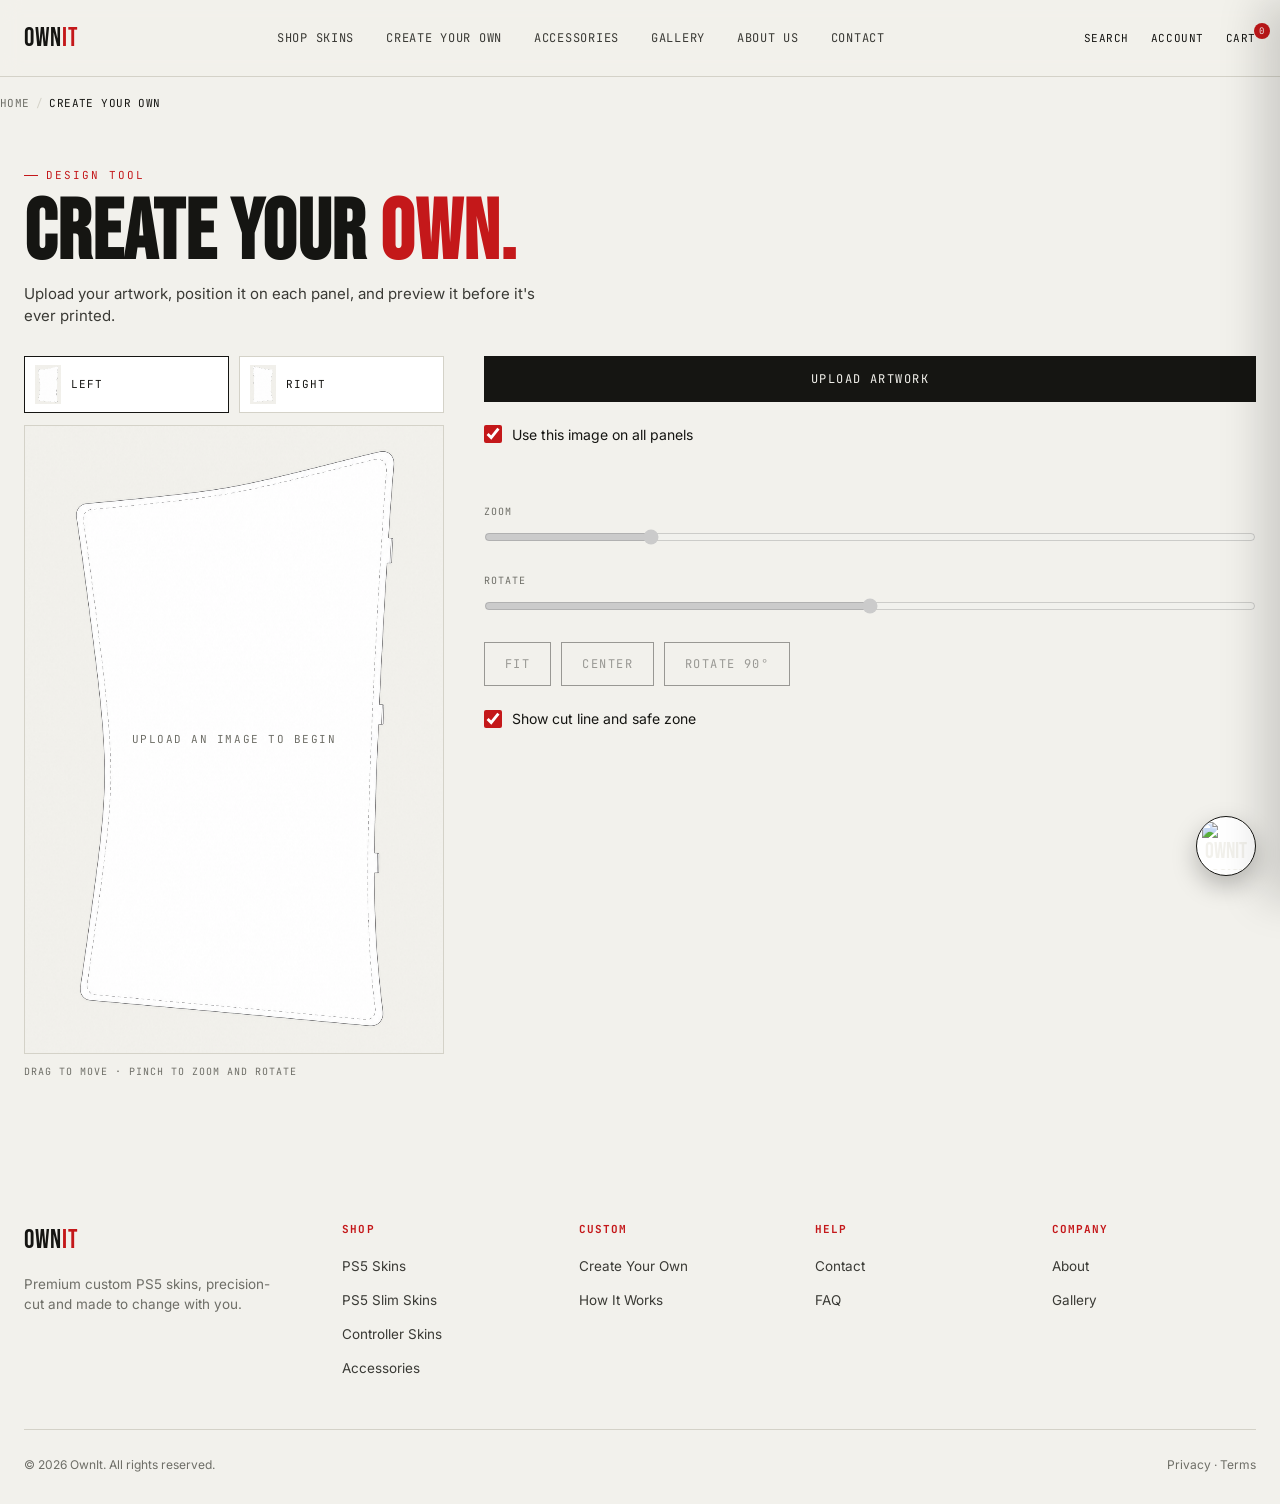
==== create-your-own/index.html @ 5490cae4 "Create Your Own: panel editor" ====
<!DOCTYPE html>
<html lang="en">
<head>
<meta charset="UTF-8">
<meta name="viewport" content="width=device-width, initial-scale=1.0">
<title>Create Your Own: Design Your PS5 Skin | OwnIt</title>
<meta name="description" content="Upload your artwork and design a custom PS5 skin, panel by panel, with the OwnIt design tool.">
<meta name="robots" content="index, follow">
<meta name="theme-color" content="#F2F1EC">
<link rel="preconnect" href="https://fonts.googleapis.com">
<link rel="preconnect" href="https://fonts.gstatic.com" crossorigin>
<link href="https://fonts.googleapis.com/css2?family=Bebas+Neue&family=Inter:wght@400;500;600;700;800&family=JetBrains+Mono:wght@400;500;600&display=swap" rel="stylesheet">
<link rel="stylesheet" href="style.css">
</head>
<body>

<header class="site-header">
  <div class="wrap header-inner">
    <a href="/" class="logo">Own<span>It</span></a>
    <nav class="main-nav" aria-label="Primary">
      <a href="/#collection">Shop Skins</a>
      <a href="/create-your-own/">Create Your Own</a>
      <a href="/#setup">Accessories</a>
      <a href="/#ugc">Gallery</a>
      <a href="/#why">About Us</a>
      <a href="/#footer">Contact</a>
    </nav>
    <div class="header-actions">
      <button class="icon-btn" aria-label="Search">Search</button>
      <button class="icon-btn" aria-label="Account">Account</button>
      <button class="icon-btn" aria-label="Cart, 0 items" data-cart-open>Cart<span class="cart-count">0</span></button>
    </div>
  </div>
</header>

<div class="cart-overlay" id="cartOverlay" data-cart-close></div>
<aside class="cart-drawer" id="cartDrawer" aria-label="Shopping cart">
  <div class="cart-drawer-head">
    <h2>Cart</h2>
    <button type="button" data-cart-close aria-label="Close cart">Close ✕</button>
  </div>
  <div class="cart-drawer-body" id="cartDrawerBody">
    <p class="cart-empty">Your cart is empty. <a href="/#collection">Shop the collection →</a></p>
  </div>
  <div class="cart-drawer-footer" id="cartDrawerFooter" style="display:none;">
    <div class="cart-subtotal-row"><span>Subtotal</span><span id="cartSubtotal">Rs. 0</span></div>
    <p class="cart-note">Shipping and taxes calculated at checkout.</p>
    <a href="/checkout/" class="btn btn-primary">Checkout</a>
  </div>
</aside>

<nav class="breadcrumb wrap" aria-label="Breadcrumb">
  <ol>
    <li><a href="/">Home</a></li>
    <li>Create Your Own</li>
  </ol>
</nav>

<main>
  <section class="cyo wrap">
    <div class="cyo-head">
      <span class="eyebrow">Design tool</span>
      <h1>Create Your <span class="accent">Own.</span></h1>
      <p class="cyo-lead">Upload your artwork, position it on each panel, and preview it before it's ever printed.</p>
    </div>
    <div class="cyo-app">
      <div class="cyo-stage">
        <div class="cyo-tabs" id="cyoTabs" role="tablist" aria-label="Console panels"></div>
        <div class="cyo-canvas-wrap">
          <canvas id="cyoCanvas" width="1024" height="1536" aria-label="Skin panel editor"></canvas>
          <div class="cyo-empty" id="cyoEmpty">Upload an image to begin</div>
        </div>
        <p class="cyo-hint">Drag to move · Pinch to zoom and rotate</p>
      </div>
      <div class="cyo-controls">
        <label class="btn btn-primary" style="cursor:pointer;">Upload artwork
          <input type="file" id="cyoFile" accept="image/*" hidden>
        </label>
        <label class="cyo-check"><input type="checkbox" id="cyoAll" checked> Use this image on all panels</label>
        <div class="cyo-warn" id="cyoWarn" role="status"></div>
        <div class="cyo-field">
          <span class="tag">Zoom</span>
          <input type="range" id="cyoZoom" min="20" max="400" value="100" disabled aria-label="Zoom">
        </div>
        <div class="cyo-field">
          <span class="tag">Rotate</span>
          <input type="range" id="cyoRot" min="-180" max="180" value="0" disabled aria-label="Rotate">
        </div>
        <div class="cyo-row">
          <button type="button" class="btn btn-ghost" data-cyo-act="fit" disabled>Fit</button>
          <button type="button" class="btn btn-ghost" data-cyo-act="center" disabled>Center</button>
          <button type="button" class="btn btn-ghost" data-cyo-act="rot90" disabled>Rotate 90°</button>
        </div>
        <label class="cyo-check"><input type="checkbox" id="cyoGuides" checked> Show cut line and safe zone</label>
      </div>
    </div>
  </section>
</main>

<footer class="site-footer" id="footer">
  <div class="wrap">
    <div class="footer-grid">
      <div class="footer-brand">
        <a href="/" class="logo">Own<span style="color:var(--blood);">It</span></a>
        <p style="color:var(--graphite);font-size:13.5px;max-width:260px;margin-top:14px;">Premium custom PS5 skins, precision-cut and made to change with you.</p>
      </div>
      <div class="footer-col">
        <h4>Shop</h4>
        <ul>
          <li><a href="/#collection">PS5 Skins</a></li>
          <li><a href="/#collection">PS5 Slim Skins</a></li>
          <li><a href="/#setup">Controller Skins</a></li>
          <li><a href="/#setup">Accessories</a></li>
        </ul>
      </div>
      <div class="footer-col">
        <h4>Custom</h4>
        <ul>
          <li><a href="/create-your-own/">Create Your Own</a></li>
          <li><a href="/#customizer">How It Works</a></li>
        </ul>
      </div>
      <div class="footer-col">
        <h4>Help</h4>
        <ul>
          <li><a href="/#footer">Contact</a></li>
          <li><a href="/#faq">FAQ</a></li>
        </ul>
      </div>
      <div class="footer-col">
        <h4>Company</h4>
        <ul>
          <li><a href="/#why">About</a></li>
          <li><a href="/#ugc">Gallery</a></li>
        </ul>
      </div>
    </div>
    <div class="footer-bottom">
      <p>© 2026 OwnIt. All rights reserved.</p>
      <p><a href="/#footer">Privacy</a> · <a href="/#footer">Terms</a></p>
    </div>
  </div>
</footer>

<script src="/js/cart.js"></script>
<script src="/js/assistant.js"></script>
<script src="/create-your-own/editor.js"></script>
</body>
</html>
---- create-your-own/style.css ----
:root{
  --paper:#F2F1EC;
  --paper-dim:#E7E5DE;
  --ink:#151512;
  --ink-soft:#3A3A35;
  --graphite:#6E6E67;
  --line:#D4D2C8;
  --blood:#C4181A;
  --blood-deep:#8A1012;
  --white:#FFFFFF;
  --display: 'Bebas Neue', sans-serif;
  --body: 'Inter', sans-serif;
  --mono: 'JetBrains Mono', monospace;
  --maxw: 1320px;
}
*{margin:0;padding:0;box-sizing:border-box;-webkit-tap-highlight-color:transparent;}
html{scroll-behavior:smooth;}
body{background:var(--paper);color:var(--ink);font-family:var(--body);line-height:1.5;-webkit-font-smoothing:antialiased;}
img{max-width:100%;display:block;}
a{color:inherit;text-decoration:none;}
ul,ol{list-style:none;}
button{font-family:inherit;cursor:pointer;border:none;background:none;color:inherit;}
.wrap{max-width:var(--maxw);margin:0 auto;padding:0 24px;}
.eyebrow{font-family:var(--mono);font-size:11px;letter-spacing:.18em;text-transform:uppercase;color:var(--blood);display:inline-flex;align-items:center;gap:8px;}
.eyebrow::before{content:"";width:14px;height:1px;background:var(--blood);display:inline-block;}
h1,h2,h3{font-family:var(--display);letter-spacing:.01em;line-height:.92;text-transform:uppercase;}
.btn{display:inline-flex;align-items:center;justify-content:center;gap:10px;font-family:var(--mono);font-size:12px;letter-spacing:.12em;text-transform:uppercase;padding:16px 30px;border:1.5px solid var(--ink);white-space:nowrap;transition:transform .15s ease, background .15s ease, color .15s ease;}
.btn-primary{background:var(--ink);color:var(--paper);}
.btn-primary:hover{background:var(--blood);border-color:var(--blood);transform:translateY(-2px);}
.btn-ghost{background:transparent;color:var(--ink);}
.btn-ghost:hover{background:var(--ink);color:var(--paper);}
.tag{font-family:var(--mono);font-size:10px;letter-spacing:.1em;text-transform:uppercase;color:var(--graphite);}
:focus-visible{outline:2px solid var(--blood);outline-offset:3px;}
@media (prefers-reduced-motion: reduce){*{animation-duration:.01ms !important;transition-duration:.01ms !important;}}

/* Header (shared) */
.site-header{position:sticky;top:0;z-index:100;background:rgba(242,241,236,.85);backdrop-filter:blur(10px);border-bottom:1px solid var(--line);}
.header-inner{display:flex;align-items:center;justify-content:space-between;height:76px;}
.logo{font-family:var(--display);font-size:26px;letter-spacing:.04em;}
.logo span{color:var(--blood);}
.main-nav{display:flex;gap:32px;}
.main-nav a{font-family:var(--mono);font-size:12px;letter-spacing:.06em;text-transform:uppercase;color:var(--ink-soft);}
.main-nav a:hover{color:var(--blood);}
.header-actions{display:flex;align-items:center;gap:22px;}
.icon-btn{position:relative;font-family:var(--mono);font-size:11px;letter-spacing:.05em;text-transform:uppercase;}
.cart-count{position:absolute;top:-8px;right:-14px;background:var(--blood);color:var(--white);font-size:9px;width:16px;height:16px;border-radius:50%;display:flex;align-items:center;justify-content:center;transition:transform .2s ease;}
.cart-count.bump{transform:scale(1.4);}
@media(max-width:900px){.main-nav{display:none;}}

/* Cart drawer (shared) */
.cart-overlay{position:fixed;inset:0;background:rgba(21,21,18,.4);z-index:200;opacity:0;pointer-events:none;transition:opacity .25s ease;}
.cart-overlay.open{opacity:1;pointer-events:auto;}
.cart-drawer{position:fixed;top:0;right:0;bottom:0;width:min(420px,100%);background:var(--paper);z-index:201;display:flex;flex-direction:column;transform:translateX(100%);transition:transform .3s cubic-bezier(.65,0,.35,1);box-shadow:-20px 0 40px rgba(0,0,0,.15);}
.cart-drawer.open{transform:translateX(0);}
.cart-drawer-head{display:flex;justify-content:space-between;align-items:center;padding:22px 24px;border-bottom:1px solid var(--line);}
.cart-drawer-head h2{font-size:26px;}
.cart-drawer-head button{font-family:var(--mono);font-size:11px;text-transform:uppercase;letter-spacing:.06em;}
.cart-drawer-body{flex:1;overflow-y:auto;padding:20px 24px;}
.cart-empty{color:var(--graphite);font-size:14px;}
.cart-empty a{color:var(--blood);border-bottom:1px solid var(--blood);}
.cart-line{display:grid;grid-template-columns:64px 1fr auto;gap:14px;padding:16px 0;border-bottom:1px solid var(--line);}
.cart-line img{width:64px;height:64px;object-fit:cover;background:var(--paper-dim);border:1px solid var(--line);}
.cart-line-name{font-size:13.5px;font-weight:600;}
.cart-line-variant{font-size:11.5px;color:var(--graphite);margin:2px 0 8px;}
.cart-line-qty{display:flex;align-items:center;gap:10px;font-family:var(--mono);font-size:12px;}
.cart-line-qty button{border:1px solid var(--line);width:22px;height:22px;line-height:1;}
.cart-line-right{text-align:right;display:flex;flex-direction:column;justify-content:space-between;align-items:flex-end;}
.cart-line-price{font-weight:700;font-size:13.5px;}
.cart-line-remove{font-family:var(--mono);font-size:10px;letter-spacing:.05em;text-transform:uppercase;color:var(--graphite);text-decoration:underline;margin-top:8px;}
.cart-drawer-footer{border-top:1px solid var(--line);padding:20px 24px 26px;}
.cart-subtotal-row{display:flex;justify-content:space-between;font-size:15px;font-weight:700;margin-bottom:6px;}
.cart-note{font-size:11.5px;color:var(--graphite);margin-bottom:16px;}
.cart-drawer-footer .btn{width:100%;}

/* Breadcrumb */
.breadcrumb{padding:18px 0;}
.breadcrumb ol{display:flex;flex-wrap:wrap;gap:6px;font-family:var(--mono);font-size:11px;color:var(--graphite);text-transform:uppercase;letter-spacing:.04em;}
.breadcrumb a:hover{color:var(--blood);}
.breadcrumb li:not(:last-child)::after{content:"/";margin-left:6px;color:var(--line);}
.breadcrumb li:last-child{color:var(--ink);}

/* Coming soon hero */
.cs-hero{padding:60px 0 100px;text-align:center;max-width:760px;}
.cs-hero h1{font-size:clamp(44px,8vw,86px);margin:16px 0 22px;}
.cs-hero h1 .accent{color:var(--blood);}
.cs-lead{color:var(--ink-soft);font-size:16.5px;max-width:560px;margin:0 auto 50px;}
.cs-steps{display:grid;grid-template-columns:repeat(4,1fr);gap:20px;text-align:left;margin-bottom:56px;}
.cs-step{border-top:2px solid var(--ink);padding-top:16px;}
.cs-step .num{font-family:var(--mono);color:var(--blood);font-size:12px;}
.cs-step h3{font-family:var(--body);font-weight:700;font-size:14px;margin:8px 0 6px;text-transform:uppercase;letter-spacing:.03em;}
.cs-step p{font-size:12.5px;color:var(--graphite);}
.cs-cta{display:flex;justify-content:center;}
@media(max-width:800px){.cs-steps{grid-template-columns:repeat(2,1fr);}}

/* Footer (shared) */
.site-footer{padding:70px 0 30px;background:var(--paper);}
.footer-grid{display:grid;grid-template-columns:1.4fr repeat(4,1fr);gap:32px;padding-bottom:40px;}
.footer-col h4{font-family:var(--mono);font-size:11px;letter-spacing:.1em;text-transform:uppercase;color:var(--blood);margin-bottom:16px;}
.footer-col ul li{margin-bottom:10px;}
.footer-col a{font-size:13.5px;color:var(--ink-soft);}
.footer-col a:hover{color:var(--blood);}
.footer-bottom{display:flex;justify-content:space-between;align-items:center;padding-top:26px;border-top:1px solid var(--line);flex-wrap:wrap;gap:14px;}
.footer-bottom p{font-size:12px;color:var(--graphite);}
@media(max-width:900px){.footer-grid{grid-template-columns:repeat(2,1fr);}}
@media(max-width:520px){.footer-grid{grid-template-columns:1fr;}}

/* Create Your Own: editor */
.cyo{padding:28px 24px 72px;}
.cyo-head h1{font-size:clamp(44px,8vw,84px);margin:12px 0 10px;}
.cyo-head .accent{color:var(--blood);}
.cyo-lead{color:var(--ink-soft);max-width:520px;font-size:15px;}
.cyo-app{display:grid;grid-template-columns:minmax(0,420px) 1fr;gap:40px;margin-top:28px;align-items:start;}
.cyo-tabs{display:flex;gap:10px;margin-bottom:12px;}
.cyo-tab{flex:1;display:flex;align-items:center;gap:10px;padding:8px 10px;border:1.5px solid var(--line);background:var(--white);font-family:var(--mono);font-size:11px;letter-spacing:.08em;text-transform:uppercase;}
.cyo-tab[aria-selected="true"]{border-color:var(--ink);}
.cyo-tab canvas{width:26px;height:39px;background:var(--paper-dim);flex:none;}
.cyo-canvas-wrap{position:relative;background:var(--paper-dim);border:1px solid var(--line);}
.cyo-canvas-wrap canvas{width:100%;height:auto;display:block;touch-action:none;cursor:grab;}
.cyo-empty{position:absolute;inset:0;display:flex;align-items:center;justify-content:center;text-align:center;padding:24px;font-family:var(--mono);font-size:11px;letter-spacing:.14em;text-transform:uppercase;color:var(--graphite);pointer-events:none;}
.cyo-hint{margin-top:10px;font-family:var(--mono);font-size:10px;letter-spacing:.1em;text-transform:uppercase;color:var(--graphite);}
.cyo-controls{display:grid;gap:22px;}
.cyo-field .tag{display:flex;justify-content:space-between;margin-bottom:8px;}
.cyo-field input[type=range]{width:100%;accent-color:var(--blood);}
.cyo-row{display:flex;gap:10px;flex-wrap:wrap;}
.cyo-controls .btn{padding:13px 20px;}
.cyo-controls .btn:disabled{opacity:.4;pointer-events:none;}
.cyo-check{display:flex;gap:10px;align-items:center;font-size:14px;}
.cyo-check input{accent-color:var(--blood);width:18px;height:18px;}
.cyo-warn{color:var(--blood-deep);font-size:13px;min-height:1.2em;}
@media(max-width:820px){
  .cyo-app{grid-template-columns:1fr;gap:24px;}
  .cyo-stage{width:88%;margin:0 auto;}
}
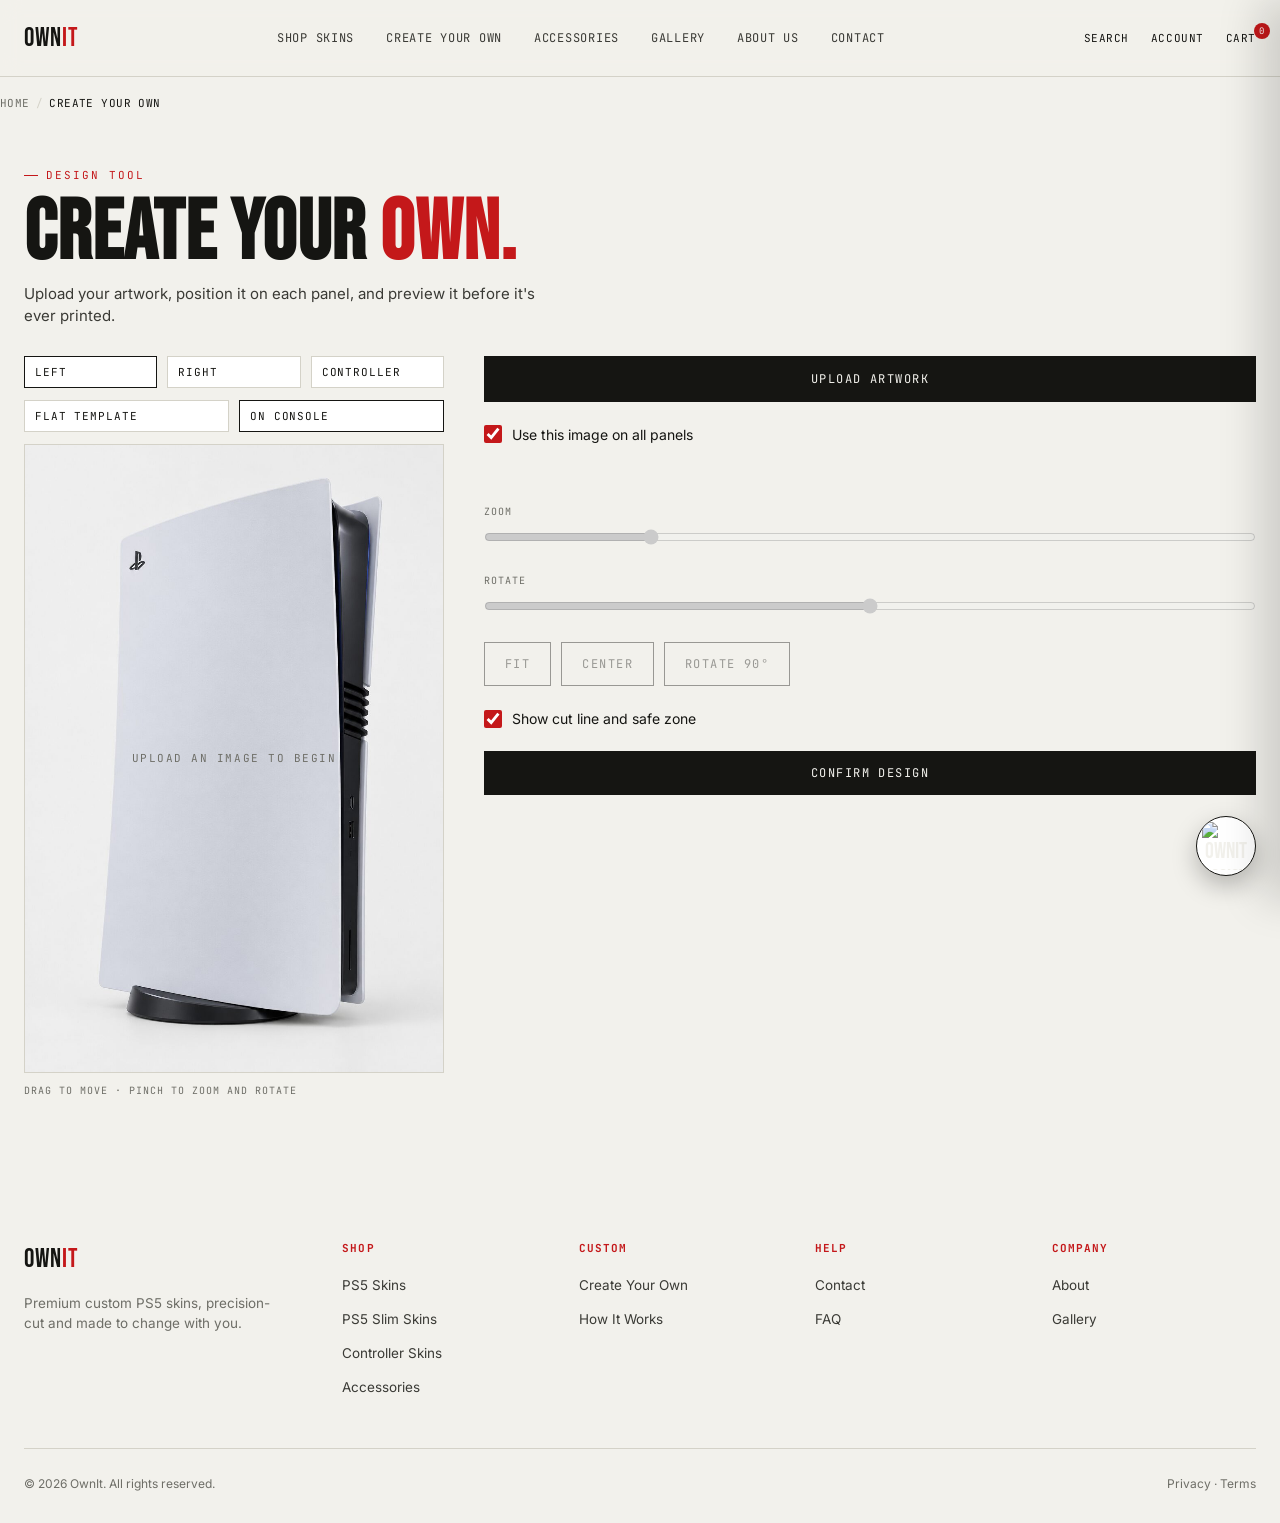
==== commit 1c274d6e: "Editor: confirm design + designs API" ====
--- a/create-your-own/index.html
+++ b/create-your-own/index.html
@@ -92,6 +92,8 @@
           <button type="button" class="btn btn-ghost" data-cyo-act="rot90" disabled>Rotate 90°</button>
         </div>
         <label class="cyo-check"><input type="checkbox" id="cyoGuides" checked> Show cut line and safe zone</label>
+        <button type="button" class="btn btn-primary" id="cyoConfirm">Confirm design</button>
+        <div class="cyo-warn" id="cyoConfirmMsg" role="status"></div>
       </div>
     </div>
   </section>
@@ -145,5 +147,6 @@
 <script src="/js/cart.js"></script>
 <script src="/js/assistant.js"></script>
 <script src="/create-your-own/editor.js"></script>
+<script src="/create-your-own/confirm.js" defer></script>
 </body>
 </html>
